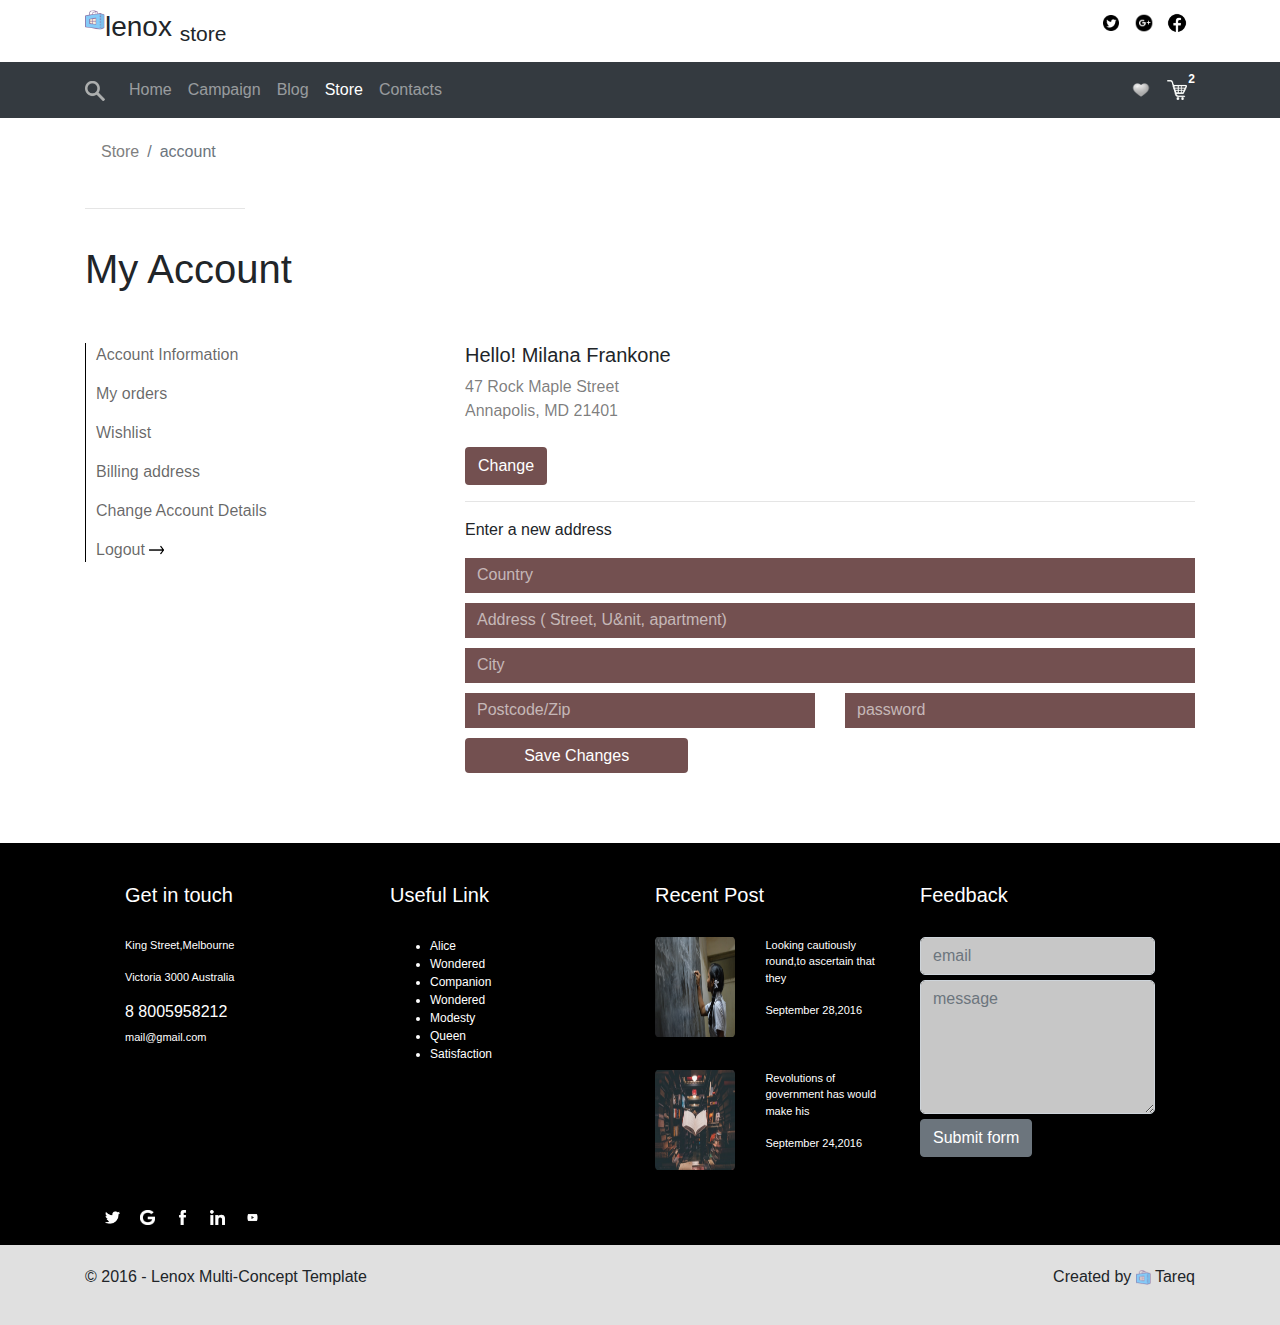
==== account.html @ 47ee2776 "initially done" ====
<!DOCTYPE html>
<html lang="en">

<head>
    <meta charset="UTF-8">
    <meta name="viewport" content="width=device-width, initial-scale=1.0">
    <title>Lenox</title>
    <link rel="stylesheet" href="./css/bootstrap/bootstrap.min.css">
    <link rel="stylesheet" href="./css/custom/account.css">
</head>

<body>
    <header>
        <!-- icon and social link -->
        <div class="container head icon-style d-flex ">
            <div class="d-flex">
                <img src="./images/icons/icon.png" alt="">
                <h3>lenox <sub>store</sub> </h3>
            </div>
            <div class="d-flex ml-auto social-head">
                <a class="social" href="#twitter">
                    <img src="./images/icons/blacktwitter.png" alt="">
                </a>
                <a class="social" href="#google">
                    <img src="./images/icons/blackgoogle.png" alt="">
                </a>
                <a class="social" href="#facebook">
                    <img src="./images/icons/blackfacebook.png" alt="">
                </a>
            </div>
        </div>
        <!-- navigation bar -->
        <nav class="navbar navbar-expand-sm navbar-dark bg-dark icon-style">
            <div class="container">
                <a class="navbar-brand" href="#search">
                    <img src="./images/icons/search.png" alt="">
                </a>
                <button class="navbar-toggler" type="button" data-toggle="collapse" data-target="#navbarNavAltMarkup"
                    aria-controls="navbarNavAltMarkup" aria-expanded="false" aria-label="Toggle navigation">
                    <span class="navbar-toggler-icon"></span>
                </button>
                <div class="collapse navbar-collapse" id="navbarNavAltMarkup">
                    <div class="navbar-nav">
                        <a class="nav-link " href="index.html">Home <span class="sr-only">(current)</span></a>
                        <a class="nav-link" href="#campaign">Campaign</a>
                        <a class="nav-link" href="#blog">Blog</a>
                        <a class="nav-link active" href="store.html">Store</a>
                        <a class="nav-link" href="#contacts">Contacts</a>
                    </div>
                    <div class="navbar-nav ml-auto">
                        <a class="nav-link" href="#favourite">
                            <img src="./images/icons/favourite.png" alt="">
                        </a>
                        <a class="nav-link cart-view cart-items-number">
                            <img id="cart-button" src="./images/icons/cart.png" alt="">
                            <div class="show-number">
                                <span id="cart-size-number">2</span>
                            </div>
                        </a>
                    </div>
                </div>
            </div>
        </nav>
        <!-- breadcrumb -->
        <div class="container head">
            <nav aria-label="breadcrumb">
                <ol class="breadcrumb breadcrumb-style">
                    <li class="breadcrumb-item "><a href="store.html">Store</a></li>
                    <li class="breadcrumb-item active" aria-current="page">account</li>
                </ol>
                <div class="row">
                    <div class="col-4 col-sm-4 col-md-3 col-lg-2">
                        <hr>
                    </div>
                </div>
            </nav>
            <div id="see-cart" class="cart-all">
                <div id="see-first-cart" class='mini-cart align-items-center '>
                    <img src="./images/items/item1.jpg" alt="">
                    <div id="mini-info-1" class="mini-cart-details">
                        <p>DESIGN AND TYPOGRAPHY BY G. WILLIAMS,BOOK</p>
                        <p>Price : $<span id="cart-first-price">40.99</span></p>
                        <p>Quantity : 1</p>
                    </div>
                    <button id='firstB' class=' btn-remove  ml-auto'>X</button>
                </div>
                <div id="see-second-cart" class='mini-cart align-items-center'>
                    <img src="./images/items/item2.jpg" alt="">
                    <div id="mini-info-2" class="mini-cart-details">
                        <p>BIG ENVELOP MOCKUP PDF AND PSD PACK</p>
                        <p>Price : $<span id="cart-second-price">150</span></p>
                        <p>Quantity : 1</p>
                    </div>
                    <button id='secondB' class='btn-remove ml-auto'>X</button>
                </div>
                <h6 id='nothing'>No items in your cart</h6>
                <a href="cart.html"><button class="btn-cart" href="cart.html">Show Cart</button></a>
            </div>
        </div>
    </header>
    <main>
        <!-- title -->
        <section class='container title'>
            <h1>My Account</h1>
        </section>
        <!-- account -->
        <section>
            <div class="container">
                <div class="row">
                    <div class="col-md-4">
                        <div class="option">
                            <a href="">Account Information</a>
                            <a href="">My orders</a>
                            <a href="">Wishlist</a>
                            <a href="">Billing address</a>
                            <a href="">Change Account Details</a>
                            <a href="">Logout <img src="./images/icons/arrow.png" alt=""></a>
                        </div>
                    </div>
                    <div class="col-md-8">
                        <div class="info">
                            <h5>Hello! Milana Frankone</h5>
                            <p>47 Rock Maple Street</p>
                            <p>Annapolis, MD 21401</p>
                            <br>
                            <button type="button" class="btn btn-color">Change</button>
                        </div>
                        <hr>
                        <div class="address">
                            <p>Enter a new address</p>
                            <form action="">
                            <div class="row">
                                    <div class="col-md-12">
                                        <input type="text" placeholder="Country">
                                    </div>
                                    <div class="col-md-12">
                                        <input type="text" placeholder="Address ( Street, U&nit, apartment)" placeholder="">
                                    </div>
                                    <div class="col-md-12">
                                        <input type="text" placeholder="City">
                                    </div>
                                    <div class="col-md-6">
                                        <input type="text" placeholder="Postcode/Zip">
                                    </div>
                                    <div class="col-md-6">
                                        <input type="password" placeholder="password">
                                    </div>
                                    <div class="col-md-4">
                                        <input type="submit" class="btn btn-color" value="Save Changes">
                                    </div>
                            </div>
                        </form>
                        </div>
                    </div>
                </div>
            </div>
        </section>
    </main>
    <footer class="footer">
        <section class="lower">
            <div class="container">
                <div class="row content">
                    <div class="col-6 col-sm-6 col-md-3 col-lg-3">
                        <h5>Get in touch</h5>
                        <p>King Street,Melbourne</p>
                        <p>Victoria 3000 Australia</p>
                        <h6>8 8005958212</h6>
                        <p>mail@gmail.com</p>
                    </div>
                    <div class="col-6 col-sm-6 col-md-3 col-lg-3">
                        <h5>Useful Link</h5>
                        <ul class="list">
                            <li>Alice</li>
                            <li>Wondered</li>
                            <li>Companion</li>
                            <li>Wondered</li>
                            <li>Modesty</li>
                            <li>Queen</li>
                            <li>Satisfaction</li>
                        </ul>
                    </div>
                    <div class="col-12 col-sm-6 col-md-3 col-lg-3">
                        <h5>Recent Post</h5>
                        <div class="row footer-items">
                            <div class="col-md-12 col-lg-5">
                                <img src="./images/items/item15.png" alt="">
                            </div>
                            <div class="col-md-8 col-lg-7 item-text-style">
                                <p>Looking cautiously round,to ascertain that they</p>
                                <p>September 28,2016</p>
                            </div>
                        </div>
                        <hr>
                        <div class="row footer-items">
                            <div class="col-md-12 col-lg-5">
                                <img src="./images/items/item14.png" alt="">
                            </div>
                            <div class="col-md-12 col-lg-7 item-text-style">
                                <p>Revolutions of government has would make his</p>
                                <p>September 24,2016</p>
                            </div>
                        </div>
                    </div>
                    <div class="col-12 col-sm-6 col-md-3 col-lg-3">
                        <h5>Feedback</h5>
                        <input class="feedback form-control form-style" type="email" placeholder="email"></input>
                        <textarea class="feedback form-control form-style" name="" id="" cols="23" rows="5"
                            placeholder="message"></textarea>
                        <button type="button" class="feedback btn btn-secondary">Submit form</button>
                    </div>
                </div>
                <div class="container row low">
                    <img src="./images/icons/whitetwitter.png" alt="">
                    <img src="./images/icons/whitegoogle.png" alt="">
                    <img src="./images/icons/whitefacebook.png" alt="">
                    <img src="./images/icons/whitelinkedin.png" alt="">
                    <img src="./images/icons/whiteyoutube.png" alt="">
                </div>
            </div>
        </section>
        <section class='copyright'>
            <div class="container d-flex">
                <p>&copy; 2016 - Lenox Multi-Concept Template</p>
                <p class='ml-auto'>Created by
                    <img src="./images/icons/icon.png" alt="">
                    Tareq</p>
            </div>

        </section>
    </footer>
    <script src='./js/custom/account.js'></script>
    <script src="https://code.jquery.com/jquery-3.5.1.slim.min.js"
        integrity="sha384-DfXdz2htPH0lsSSs5nCTpuj/zy4C+OGpamoFVy38MVBnE+IbbVYUew+OrCXaRkfj"
        crossorigin="anonymous"></script>
    <script src="https://cdn.jsdelivr.net/npm/popper.js@1.16.0/dist/umd/popper.min.js"
        integrity="sha384-Q6E9RHvbIyZFJoft+2mJbHaEWldlvI9IOYy5n3zV9zzTtmI3UksdQRVvoxMfooAo"
        crossorigin="anonymous"></script>
    <script src="https://stackpath.bootstrapcdn.com/bootstrap/4.5.0/js/bootstrap.min.js"
        integrity="sha384-OgVRvuATP1z7JjHLkuOU7Xw704+h835Lr+6QL9UvYjZE3Ipu6Tp75j7Bh/kR0JKI"
        crossorigin="anonymous"></script>
</body>

</html>
---- css/custom/account.css ----
/* icon style */
.social-head a{
    margin-right:8px;
}
.icon-style img{
    height:20px ;
    width: 20px;
}
.cart-items-number{
    position: relative;
}
@media only screen and (max-width: 575px) {
    .cart-items-number{
        width: 6%;
        position: relative;
    }

}
.cart-items-number .show-number{
    position:absolute;
    top: 0%;
    right: 0%;
    font-size:12px;
    font-weight: bold;
    color:rgb(255, 255, 255);
}
#nothing{
    display:none;
    color:#fff;
}
.mini-cart{
display:flex;
}
.mini-cart-button{
    padding:10px;
}
.mini-cart img{
    margin-bottom: 5px;
    margin-right:5px;
    height:65px;
    width:60px;
}
.mini-cart-details{
    margin-top:-15px;
    padding:2px
}
.mini-cart-details p{
 padding:0;
 margin:0px;
 font-size:8px!important;
}
.cart-all{
    width:300px;
    padding:10px;
    display:none;
    background-color:rgba(62, 40, 40, 0.639);
}
.cart-all p{
    color:rgb(255, 248, 248);
    margin-top: 5px;
    font-size:10px;
}
.head .cart-all{
    position:absolute;
    top: 0%;
    right: 0%;
}
.head{
    position: relative;
    margin-top:10px;
    margin-bottom:10px;
}
.cart-all a{
    margin-left:70%;;
}
.btn-cart{
    border: none;
    color: rgba(255, 255, 255, 0.734);
    border-radius: 1px;
    background-color:rgba(49, 220, 98, 0.686);
    outline: none!important;
}
.btn-remove{
    outline: none!important;
    border: none;
    color: rgba(255, 255, 255, 0.666);
    border-radius: 1px;
    background-color:rgb(235, 12, 12);
}
/* social link style */
.social{
    margin-left: 5px;;
}
/* breadcrumb style */
.breadcrumb-style{
    background-color: rgb(255, 255, 255);
}
.breadcrumb-style a{
    color:gray;
}
/* title style */
.title{
    margin-top:20px;
    margin-bottom:50px;
}

/* checkout */
.option{
    border-left: 1px solid black;
}
.option a{
    margin-left:10px;
    margin-bottom:15px;
    color:rgba(0, 0, 0, 0.604);
    display: block;
}
.option img{
    height: 20px;
    width:15px;
}
.btn-color{
    color:white;
    background-color:rgba(75, 31, 31, 0.782);
}
.info p{
    color:rgba(0, 0, 0, 0.522);
    margin: 0;
}
.address input::placeholder{
    padding-left:10px;
    color:rgba(255, 255, 255, 0.604);
}
.address input{
    border:none;
    background-color:rgba(75, 31, 31, 0.782);
    height: 35px;
    margin-bottom: 10px;
    width:100%;
}
/* footer */
.footer{
    margin-top: 60px;
}
.portfolio{
    padding: 25px;
    background-color:rgba(211, 211, 211, 0.7);
}
.lower{
    background-color:black;
}
.content{
    padding: 40px;
    color:white;
}
.list li{
    margin-left:0px;
    font-size:12px;
}
.content h5{
    margin-bottom: 30px;
}
.content p{
    font-size: 11px;
}
.footer-items img{
width: 100%;
height: 100px;
}
.form-style{
    border-radius: 5px;
    background-color:rgba(255, 255, 255, 0.782);
}
.feedback{
    margin-top:5px;
    color:white;
}
.low img{
    margin-left:20px;
    height:15px;
    width:15px;
    margin-bottom: 20px;
}
/* copyright */
.copyright{
    padding:20px;
    background-color:rgba(211, 211, 211, 0.7);
}
.copyright img{
    height: 15px;
    width:15px;
}
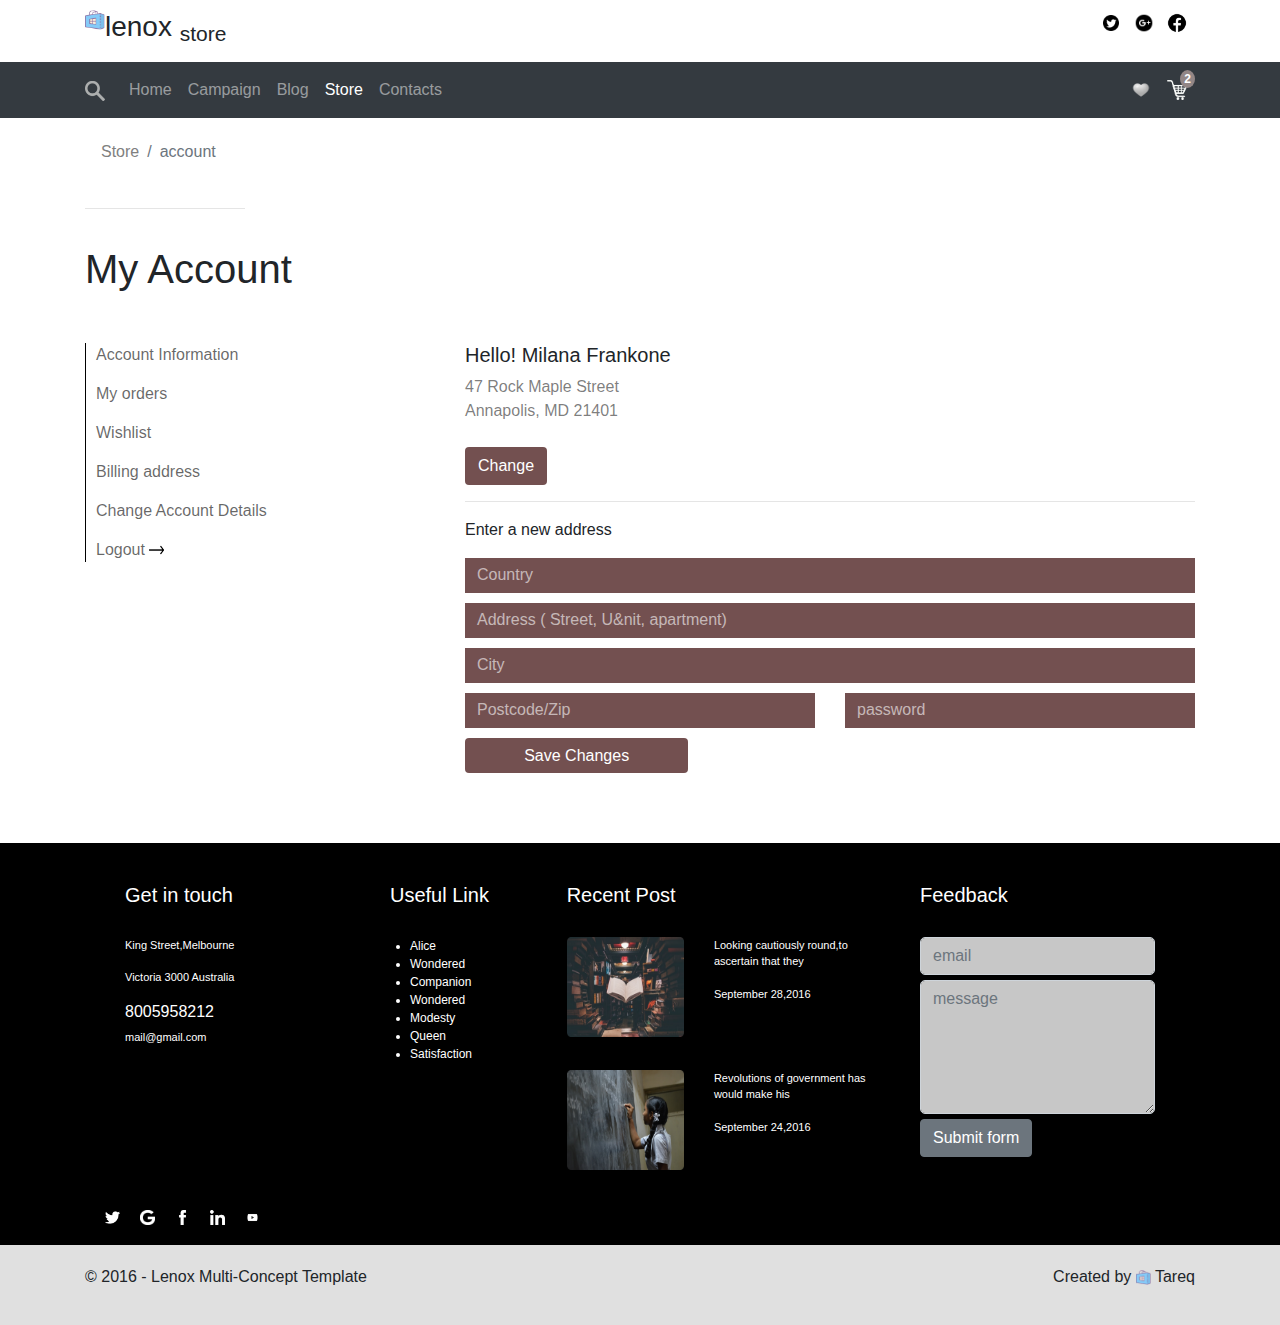
==== commit 2e42622f: "Merge pull request #14 from mddtareq/master" ====
--- a/account.html
+++ b/account.html
@@ -54,7 +54,7 @@
                         <a class="nav-link cart-view cart-items-number">
                             <img id="cart-button" src="./images/icons/cart.png" alt="">
                             <div class="show-number">
-                                <span id="cart-size-number">2</span>
+                                <span class="cart-size"><p id="cart-size-number">2</p></span>
                             </div>
                         </a>
                     </div>
@@ -94,7 +94,7 @@
                     <button id='secondB' class='btn-remove ml-auto'>X</button>
                 </div>
                 <h6 id='nothing'>No items in your cart</h6>
-                <a href="cart.html"><button class="btn-cart" href="cart.html">Show Cart</button></a>
+                <a id="show-cart-btn" href="cart.html"><button class="btn-cart" href="cart.html">Show Cart</button></a>
             </div>
         </div>
     </header>
@@ -156,77 +156,79 @@
             </div>
         </section>
     </main>
-    <footer class="footer">
-        <section class="lower">
-            <div class="container">
-                <div class="row content">
-                    <div class="col-6 col-sm-6 col-md-3 col-lg-3">
-                        <h5>Get in touch</h5>
-                        <p>King Street,Melbourne</p>
-                        <p>Victoria 3000 Australia</p>
-                        <h6>8 8005958212</h6>
-                        <p>mail@gmail.com</p>
-                    </div>
-                    <div class="col-6 col-sm-6 col-md-3 col-lg-3">
-                        <h5>Useful Link</h5>
-                        <ul class="list">
-                            <li>Alice</li>
-                            <li>Wondered</li>
-                            <li>Companion</li>
-                            <li>Wondered</li>
-                            <li>Modesty</li>
-                            <li>Queen</li>
-                            <li>Satisfaction</li>
-                        </ul>
-                    </div>
-                    <div class="col-12 col-sm-6 col-md-3 col-lg-3">
-                        <h5>Recent Post</h5>
-                        <div class="row footer-items">
-                            <div class="col-md-12 col-lg-5">
-                                <img src="./images/items/item15.png" alt="">
-                            </div>
-                            <div class="col-md-8 col-lg-7 item-text-style">
-                                <p>Looking cautiously round,to ascertain that they</p>
-                                <p>September 28,2016</p>
-                            </div>
-                        </div>
-                        <hr>
-                        <div class="row footer-items">
-                            <div class="col-md-12 col-lg-5">
-                                <img src="./images/items/item14.png" alt="">
-                            </div>
-                            <div class="col-md-12 col-lg-7 item-text-style">
-                                <p>Revolutions of government has would make his</p>
-                                <p>September 24,2016</p>
-                            </div>
-                        </div>
-                    </div>
-                    <div class="col-12 col-sm-6 col-md-3 col-lg-3">
-                        <h5>Feedback</h5>
-                        <input class="feedback form-control form-style" type="email" placeholder="email"></input>
-                        <textarea class="feedback form-control form-style" name="" id="" cols="23" rows="5"
-                            placeholder="message"></textarea>
-                        <button type="button" class="feedback btn btn-secondary">Submit form</button>
-                    </div>
-                </div>
-                <div class="container row low">
-                    <img src="./images/icons/whitetwitter.png" alt="">
-                    <img src="./images/icons/whitegoogle.png" alt="">
-                    <img src="./images/icons/whitefacebook.png" alt="">
-                    <img src="./images/icons/whitelinkedin.png" alt="">
-                    <img src="./images/icons/whiteyoutube.png" alt="">
-                </div>
-            </div>
-        </section>
-        <section class='copyright'>
-            <div class="container d-flex">
-                <p>&copy; 2016 - Lenox Multi-Concept Template</p>
-                <p class='ml-auto'>Created by
-                    <img src="./images/icons/icon.png" alt="">
-                    Tareq</p>
-            </div>
-
-        </section>
+    <footer>
+        <div class='footer'>
+            <section class="lower">
+                <div class="container">
+                    <div class="row content">
+                        <div class="col-6 col-sm-6 col-md-3 col-lg-3">
+                            <h5>Get in touch</h5>
+                            <p>King Street,Melbourne</p>
+                            <p>Victoria 3000 Australia</p>
+                            <h6>8005958212</h6>
+                            <p>mail@gmail.com</p>
+                        </div>
+                        <div class="col-6 col-sm-6 col-md-2 col-lg-2">
+                            <h5>Useful Link</h5>
+                            <ul class="list">
+                                <li>Alice</li>
+                                <li>Wondered</li>
+                                <li>Companion</li>
+                                <li>Wondered</li>
+                                <li>Modesty</li>
+                                <li>Queen</li>
+                                <li>Satisfaction</li>
+                            </ul>
+                        </div>
+                        <div class="col-6 col-sm-6 col-md-4 col-lg-4">
+                            <h5>Recent Post</h5>
+                            <div class="row footer-items">
+                                <div class="col-md-12 col-lg-5">
+                                    <img src="./images/items/item14.png" alt="">
+                                </div>
+                                <div class="col-md-8 col-lg-7 item-text-style">
+                                    <p>Looking cautiously round,to ascertain that they</p>
+                                    <p>September 28,2016</p>
+                                </div>
+                            </div>
+                            <hr>
+                            <div class="row footer-items">
+                                <div class="col-md-12 col-lg-5">
+                                    <img src="./images/items/item15.png" alt="">
+                                </div>
+                                <div class="col-md-12 col-lg-7 item-text-style">
+                                    <p>Revolutions of government has would make his</p>
+                                    <p>September 24,2016</p>
+                                </div>
+                            </div>
+                        </div>
+                        <div class="col-6 col-sm-6 col-md-3 col-lg-3">
+                            <h5>Feedback</h5>
+                            <input class="feedback form-control form-style" type="email" placeholder="email"></input>
+                            <textarea class="feedback form-control form-style" name="" id="" cols="23" rows="5"
+                                placeholder="message"></textarea>
+                            <button type="button" class="feedback btn btn-secondary">Submit form</button>
+                        </div>
+                    </div>
+                    <div class="container row low">
+                        <img src="./images/icons/whitetwitter.png" alt="">
+                        <img src="./images/icons/whitegoogle.png" alt="">
+                        <img src="./images/icons/whitefacebook.png" alt="">
+                        <img src="./images/icons/whitelinkedin.png" alt="">
+                        <img src="./images/icons/whiteyoutube.png" alt="">
+                    </div>
+                </div>
+            </section>
+            <section class='copyright'>
+                <div class="container d-flex">
+                    <p>&copy; 2016 - Lenox Multi-Concept Template</p>
+                    <p class='ml-auto'>Created by
+                        <img src="./images/icons/icon.png" alt="">
+                        Tareq</p>
+                </div>
+
+            </section>
+        </div>
     </footer>
     <script src='./js/custom/account.js'></script>
     <script src="https://code.jquery.com/jquery-3.5.1.slim.min.js"
--- a/css/custom/account.css
+++ b/css/custom/account.css
@@ -55,6 +55,15 @@
     display:none;
     background-color:rgba(62, 40, 40, 0.639);
 }
+.cart-all h6{
+    text-align: center;
+}
+.cart-size p{
+    text-align: center;
+    border-radius: 100%;
+    width:15px;
+    background-color:rgb(146, 134, 134);
+}
 .cart-all p{
     color:rgb(255, 248, 248);
     margin-top: 5px;
@@ -153,7 +162,7 @@
     color:white;
 }
 .list li{
-    margin-left:0px;
+    margin-left:-20px;
     font-size:12px;
 }
 .content h5{
